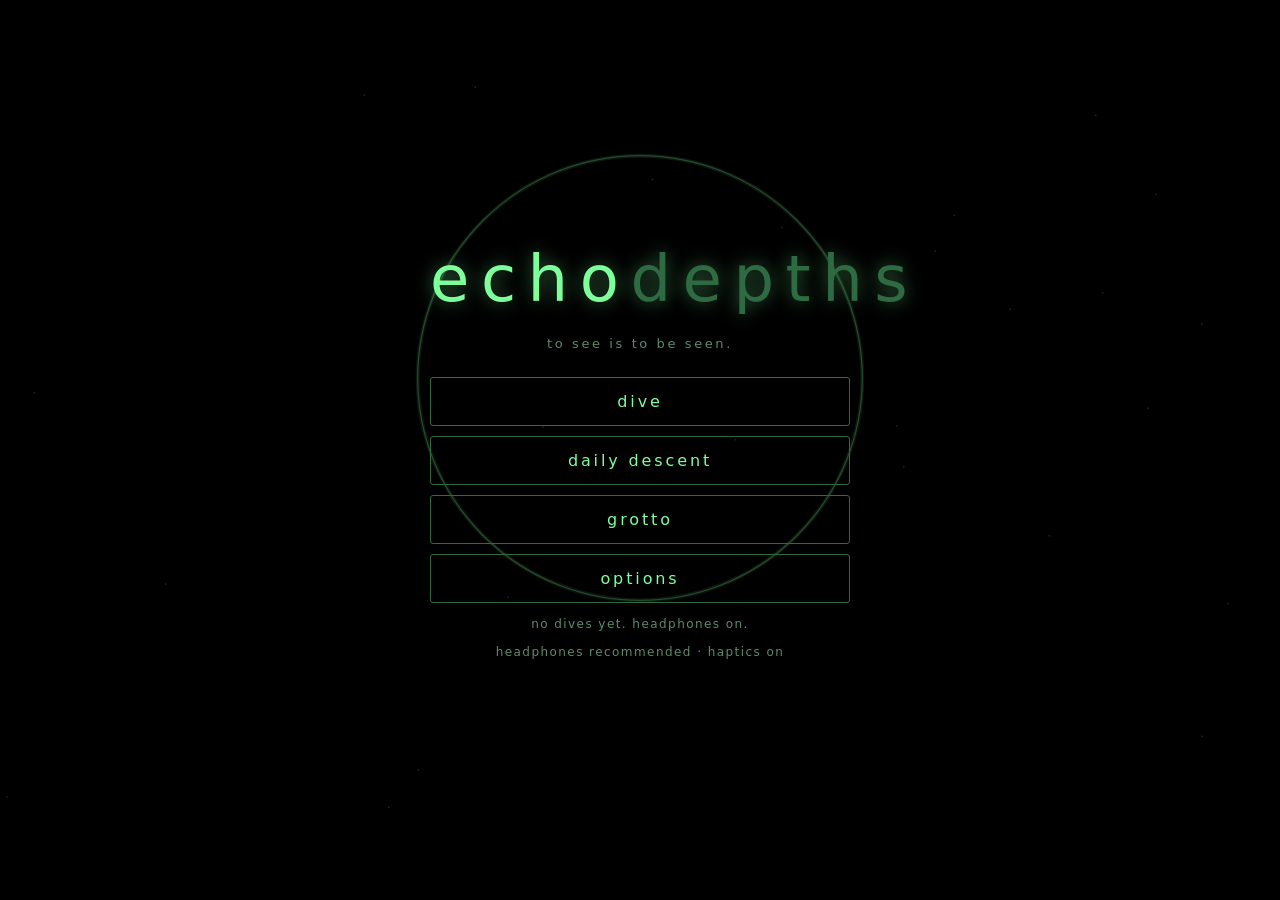
==== game/index.html @ 847718f8 "EchoDepths — a roguelite played in total darkness. Ping to see. Stay silent to survive." ====
<!doctype html>
<html lang="en">
<head>
<meta charset="utf-8">
<meta name="viewport" content="width=device-width, initial-scale=1, maximum-scale=1, user-scalable=no, viewport-fit=cover">
<meta name="theme-color" content="#000000">
<meta name="color-scheme" content="dark">
<meta name="description" content="EchoDepths — ping to see. stay silent to survive. a roguelite played in total darkness.">
<title>echodepths</title>
<link rel="stylesheet" href="css/style.css">
</head>
<body class="pal-green">
<canvas id="c" aria-hidden="true"></canvas>

<div id="hud" hidden>
  <div id="depth" aria-live="off">1,000 m</div>
  <div id="biome"></div>
  <button id="pause" aria-label="pause">||</button>
  <div id="hp" aria-label="health"></div>
  <button id="pebble" aria-label="throw pebble">◦◦ pebble</button>
  <div id="hint" aria-live="polite"></div>
  <div id="float"></div>
</div>
<div id="sr" class="visually-hidden" aria-live="polite" role="status"></div>

<div id="screens">
  <section id="title" class="screen">
    <div class="stack">
      <h1 class="wordmark">echo<span>depths</span></h1>
      <p class="tag">to see is to be seen.</p>
      <nav class="menu">
        <button class="mbtn" data-go="dive">dive</button>
        <button class="mbtn" data-go="daily">daily descent</button>
        <button class="mbtn" data-go="grotto">grotto</button>
        <button class="mbtn" data-go="options">options</button>
      </nav>
      <p class="stats" id="title-stats"></p>
      <p class="fine">headphones recommended · haptics on</p>
    </div>
  </section>

  <section id="daily" class="screen" hidden>
    <div class="stack">
      <h2>daily descent</h2>
      <p class="muted" id="daily-date"></p>
      <p class="body">one cave. one attempt. same seed for everyone today.</p>
      <div id="daily-result" class="card" hidden></div>
      <button class="mbtn primary" id="daily-dive">dive</button>
      <button class="mbtn" id="daily-share" hidden>share result</button>
      <button class="mbtn" data-go="title">back</button>
      <p class="fine">global leaderboard arrives with v1.0 — today's result is kept on this device.</p>
    </div>
  </section>

  <section id="grotto" class="screen" hidden>
    <div class="stack wide">
      <h2>the grotto</h2>
      <p class="muted">otoliths: <b id="oto-count">0</b> · long-press an evolution to feel it before you buy.</p>
      <div id="evo-list" class="evo-grid"></div>
      <button class="mbtn" data-go="title">back</button>
    </div>
  </section>

  <section id="options" class="screen" hidden>
    <div class="stack wide">
      <h2>options</h2>
      <div class="opt-row"><span>phosphor</span><div class="seg" id="opt-palette"><button data-v="green" class="on">green</button><button data-v="amber">amber</button><button data-v="ice">ice</button></div></div>
      <div class="opt-row"><span>haptics</span><div class="seg" id="opt-haptics"><button data-v="1" class="on">on</button><button data-v="0">off</button></div></div>
      <div class="opt-row"><span>haptic strength</span><input type="range" id="opt-hstr" min="0.3" max="1.5" step="0.1" value="1" aria-label="haptic strength"></div>
      <div class="opt-row"><span>audio</span><div class="seg" id="opt-audio"><button data-v="1" class="on">on</button><button data-v="0">off</button></div></div>
      <div class="opt-row"><span>ambience</span><input type="range" id="opt-amb" min="0" max="1" step="0.05" value="0.7" aria-label="ambience volume"></div>
      <div class="opt-row"><span>eyes closed mode</span><div class="seg" id="opt-eyes"><button data-v="0" class="on">off</button><button data-v="1">on</button></div></div>
      <p class="fine">eyes closed hides all visuals. sound and haptics carry everything; predator bearings are also spoken.</p>
      <div class="opt-row"><span>abyssal calm (assist)</span><div class="seg" id="opt-calm"><button data-v="0" class="on">off</button><button data-v="1">on</button></div></div>
      <p class="fine">calm: slower predators, longer fade, one extra hit. daily descent is unranked in calm.</p>
      <button class="mbtn" id="opt-haptest">test haptics</button>
      <button class="mbtn danger" id="opt-reset">erase save</button>
      <button class="mbtn" data-go="title">back</button>
      <p class="fine">no flashing. no ads. no accounts. v0.1 vertical slice.</p>
    </div>
  </section>

  <section id="pausemenu" class="screen dim" hidden>
    <div class="stack">
      <h2>held breath</h2>
      <button class="mbtn primary" id="pm-resume">resume</button>
      <button class="mbtn" id="pm-surface">surface (abandon run)</button>
    </div>
  </section>

  <section id="death" class="screen dim" hidden>
    <div class="stack bottom">
      <h2 id="death-title">the dark kept you.</h2>
      <p class="body" id="death-cause"></p>
      <div class="statgrid">
        <div><small>depth</small><b id="d-depth"></b></div>
        <div><small>chambers</small><b id="d-chambers"></b></div>
        <div><small>otoliths</small><b id="d-oto"></b></div>
        <div><small>shouts</small><b id="d-shouts"></b></div>
      </div>
      <button class="mbtn primary" id="d-surface">surface</button>
    </div>
  </section>
</div>

<script src="js/util.js"></script>
<script src="js/haptics.js"></script>
<script src="js/audio.js"></script>
<script src="js/procgen.js"></script>
<script src="js/game.js"></script>
<script src="js/ui.js"></script>
</body>
</html>
---- game/css/style.css ----
/* EchoDepths — instrument, not illustration. Pure black field, phosphor type, water easing. */
:root {
  --bg: #000;
  --phos: #7dff9c; --phos-dim: #2f6b42; --ember: #ff6a2a;
  --fg: #cfe9d6; --muted: #5f8a6b;
  --ease: cubic-bezier(.22,.61,.36,1);
  --font: "Space Grotesk", "Inter", "Helvetica Neue", system-ui, -apple-system, sans-serif;
}
body.pal-amber { --phos: #ffb347; --phos-dim: #6b4a1d; --ember: #ff4d2a; --fg: #efe1c9; --muted: #8a7550; }
body.pal-ice   { --phos: #9be8ff; --phos-dim: #2a5a6b; --ember: #ff7a5c; --fg: #d6eef5; --muted: #5d8b9a; }

* { box-sizing: border-box; -webkit-tap-highlight-color: transparent; }
[hidden] { display: none !important; }
html, body { margin: 0; height: 100%; background: var(--bg); color: var(--fg); font-family: var(--font); overflow: hidden; overscroll-behavior: none; }
body { position: fixed; inset: 0; touch-action: none; user-select: none; -webkit-user-select: none; text-transform: lowercase; letter-spacing: .04em; }
canvas#c { position: fixed; inset: 0; width: 100%; height: 100%; display: block; background: #000; }
body.eyes-closed canvas#c { visibility: hidden; }
.visually-hidden { position: absolute !important; width: 1px; height: 1px; overflow: hidden; clip: rect(0 0 0 0); white-space: nowrap; }

/* HUD */
#hud { position: fixed; inset: 0; pointer-events: none; padding: max(14px, env(safe-area-inset-top)) 16px max(18px, env(safe-area-inset-bottom)); font-size: 13px; color: var(--phos); opacity: .85; }
#depth { position: absolute; top: max(14px, env(safe-area-inset-top)); left: 16px; font-variant-numeric: tabular-nums; letter-spacing: .12em; }
#biome { position: absolute; top: calc(max(14px, env(safe-area-inset-top)) + 20px); left: 16px; color: var(--muted); font-size: 11px; letter-spacing: .18em; }
#pause { position: absolute; top: max(10px, env(safe-area-inset-top)); right: 12px; pointer-events: auto; background: transparent; border: 1px solid var(--phos-dim); color: var(--phos); font: inherit; font-size: 12px; letter-spacing: .1em; width: 34px; height: 30px; border-radius: 3px; opacity: .6; }
#hp { position: absolute; top: calc(max(14px, env(safe-area-inset-top)) + 42px); left: 16px; display: flex; gap: 6px; }
#hp i { width: 8px; height: 8px; border-radius: 50%; border: 1px solid var(--phos); display: block; opacity: .9; }
#hp i.lost { border-color: var(--phos-dim); opacity: .5; }
#pebble { position: absolute; right: 14px; bottom: max(18px, env(safe-area-inset-bottom)); pointer-events: auto; background: transparent; border: 1px solid var(--phos-dim); color: var(--phos); font: inherit; font-size: 12px; letter-spacing: .1em; padding: 10px 14px; border-radius: 3px; text-transform: lowercase; }
#pebble:active { border-color: var(--phos); }
#pebble[disabled] { opacity: .3; }
#hint { position: absolute; left: 0; right: 0; bottom: calc(max(18px, env(safe-area-inset-bottom)) + 64px); text-align: center; font-size: 15px; color: var(--phos); letter-spacing: .14em; transition: opacity .8s var(--ease); }
#hint.hide { opacity: 0; }
#float { position: absolute; left: 0; right: 0; top: 34%; text-align: center; font-size: 18px; letter-spacing: .2em; color: var(--phos); opacity: 0; transition: opacity 1.2s var(--ease), transform 1.2s var(--ease); }
#float.show { opacity: .9; transform: translateY(8px); }
body.eyes-closed #hint, body.eyes-closed #float, body.eyes-closed #depth, body.eyes-closed #biome, body.eyes-closed #hp { visibility: hidden; }

/* Screens */
#screens .screen { position: fixed; inset: 0; display: flex; align-items: center; justify-content: center; padding: 24px; animation: sonarIn .7s var(--ease); }
#screens .screen.dim { background: rgba(0,0,0,.55); }
@keyframes sonarIn { from { opacity: 0; transform: scale(.985); } to { opacity: 1; transform: none; } }
.stack { display: flex; flex-direction: column; gap: 14px; width: min(420px, 100%); align-items: stretch; text-align: center; }
.stack.wide { width: min(520px, 100%); max-height: 100%; overflow-y: auto; padding: 8px 0; }
.stack.bottom { align-self: flex-end; margin-bottom: 8vh; }
h1.wordmark { font-weight: 400; font-size: clamp(40px, 12vw, 64px); letter-spacing: .18em; color: var(--phos); margin: 0 0 6px; text-shadow: 0 0 18px color-mix(in srgb, var(--phos) 45%, transparent); }
h1.wordmark span { color: var(--phos-dim); }
h2 { font-weight: 400; font-size: 22px; letter-spacing: .2em; color: var(--phos); margin: 0; }
.tag { color: var(--muted); margin: 0 0 12px; letter-spacing: .2em; font-size: 13px; }
.menu { display: flex; flex-direction: column; gap: 10px; }
.mbtn { background: transparent; color: var(--phos); border: 1px solid var(--phos-dim); font: inherit; font-size: 16px; letter-spacing: .18em; padding: 14px 18px; border-radius: 3px; cursor: pointer; text-transform: lowercase; transition: border-color .25s var(--ease), background .25s var(--ease); min-height: 48px; }
.mbtn:hover, .mbtn:focus-visible { border-color: var(--phos); outline: none; background: color-mix(in srgb, var(--phos) 6%, transparent); }
.mbtn.primary { border-color: var(--phos); }
.mbtn.danger { color: var(--ember); border-color: color-mix(in srgb, var(--ember) 40%, transparent); }
.stats, .fine, .muted { color: var(--muted); font-size: 12px; letter-spacing: .12em; margin: 0; }
.body { color: var(--fg); font-size: 14px; line-height: 1.6; margin: 0; letter-spacing: .06em; }
.card { border: 1px solid var(--phos-dim); border-radius: 3px; padding: 14px; text-align: left; font-size: 13px; line-height: 1.6; }
.statgrid { display: grid; grid-template-columns: repeat(4, 1fr); gap: 8px; margin: 6px 0; }
.statgrid div { border: 1px solid var(--phos-dim); border-radius: 3px; padding: 10px 6px; display: flex; flex-direction: column; gap: 4px; }
.statgrid small { color: var(--muted); font-size: 10px; letter-spacing: .14em; }
.statgrid b { color: var(--phos); font-weight: 400; font-size: 16px; font-variant-numeric: tabular-nums; }
.opt-row { display: flex; align-items: center; justify-content: space-between; gap: 12px; padding: 10px 0; border-bottom: 1px solid color-mix(in srgb, var(--phos-dim) 50%, transparent); font-size: 14px; letter-spacing: .1em; text-align: left; }
.seg { display: flex; border: 1px solid var(--phos-dim); border-radius: 3px; overflow: hidden; }
.seg button { background: transparent; color: var(--muted); border: 0; font: inherit; font-size: 13px; letter-spacing: .1em; padding: 9px 12px; cursor: pointer; text-transform: lowercase; min-height: 40px; }
.seg button.on { color: #000; background: var(--phos); }
input[type=range] { accent-color: var(--phos); width: 46%; }
.evo-grid { display: grid; grid-template-columns: repeat(3, 1fr); gap: 10px; text-align: left; }
@media (max-width: 420px) { .evo-grid { grid-template-columns: 1fr; } }
.evo-branch h3 { font-weight: 400; font-size: 11px; letter-spacing: .24em; color: var(--muted); margin: 0 0 8px; }
.evo { display: block; width: 100%; background: transparent; color: var(--fg); border: 1px solid var(--phos-dim); border-radius: 3px; padding: 12px; font: inherit; text-align: left; cursor: pointer; margin-bottom: 8px; text-transform: lowercase; letter-spacing: .06em; }
.evo b { display: block; color: var(--phos); font-weight: 400; letter-spacing: .14em; font-size: 14px; }
.evo small { display: block; color: var(--muted); font-size: 12px; line-height: 1.5; margin-top: 4px; }
.evo .cost { display: block; margin-top: 8px; font-size: 12px; color: var(--phos); letter-spacing: .12em; }
.evo.owned { border-color: var(--phos); }
.evo.owned .cost { color: var(--muted); }
.evo.poor { opacity: .55; }
.evo.pressing { border-color: var(--phos); background: color-mix(in srgb, var(--phos) 8%, transparent); }
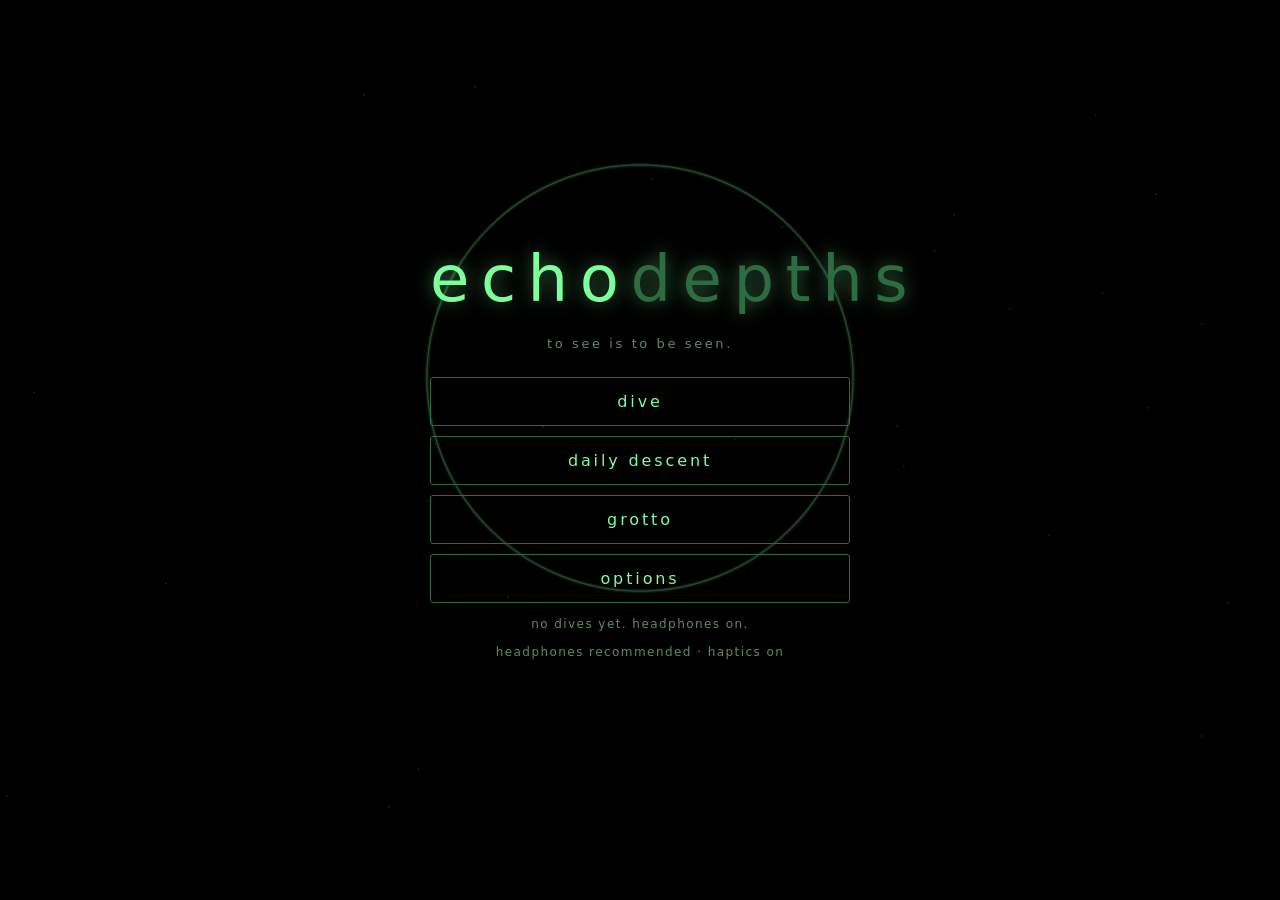
==== commit 822865af: "Game: favicon, README; Android: asset loader path fix + WebView logging" ====
--- a/game/index.html
+++ b/game/index.html
@@ -7,6 +7,7 @@
 <meta name="color-scheme" content="dark">
 <meta name="description" content="EchoDepths — ping to see. stay silent to survive. a roguelite played in total darkness.">
 <title>echodepths</title>
+<link rel="icon" href="data:,">
 <link rel="stylesheet" href="css/style.css">
 </head>
 <body class="pal-green">
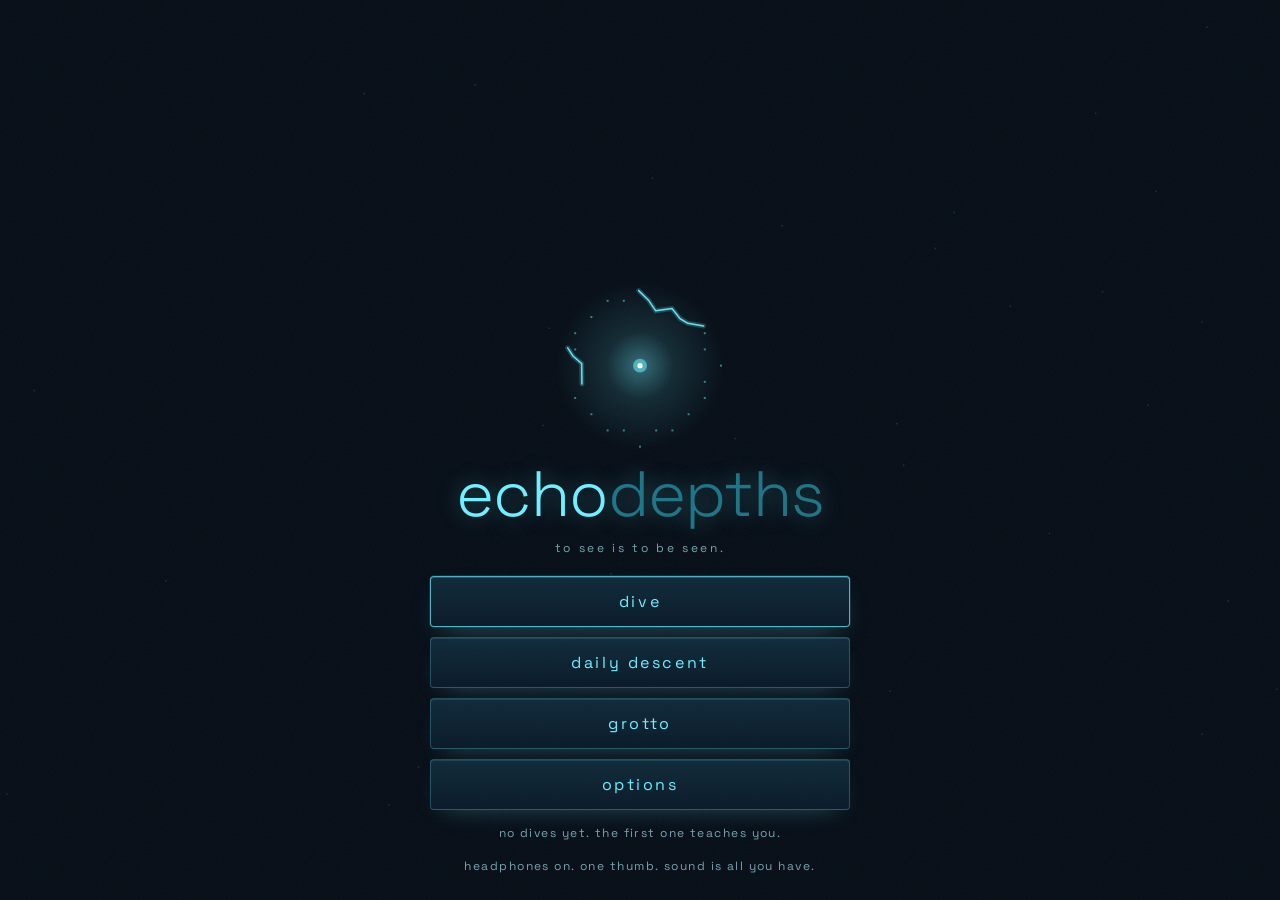
==== commit a1c4d8cd: "1.0.1: live sonar title scene, cyan on navy, fixed mark and paused audio, new icon Bugs: the mark re" ====
--- a/game/index.html
+++ b/game/index.html
@@ -3,22 +3,29 @@
 <head>
 <meta charset="utf-8">
 <meta name="viewport" content="width=device-width, initial-scale=1, maximum-scale=1, user-scalable=no, viewport-fit=cover">
-<meta name="theme-color" content="#000000">
+<meta name="theme-color" content="#050d16">
 <meta name="color-scheme" content="dark">
-<meta name="description" content="EchoDepths — ping to see. stay silent to survive. a roguelite played in total darkness.">
+<meta name="description" content="EchoDepths: ping to see. stay silent to survive. a roguelite played in total darkness.">
 <title>echodepths</title>
 <link rel="icon" href="data:,">
 <link rel="stylesheet" href="css/style.css">
 </head>
-<body class="pal-green">
+<body class="pal-ice">
 <canvas id="c" aria-hidden="true"></canvas>
+
+<svg width="0" height="0" style="position:absolute" aria-hidden="true">
+  <symbol id="i-pause" viewBox="0 0 24 24"><path d="M9 6v12M15 6v12"/></symbol>
+  <symbol id="i-pebble" viewBox="0 0 24 24"><path d="M6.5 14.5c-1.2-3.4 1.6-7.5 6-7.5s7 3.2 5.5 6.5-4.6 4.4-8 3.6-3.1-1.2-3.5-2.6z"/><path d="M10 11.5c.8-.7 2-.9 3-.5"/></symbol>
+  <symbol id="i-check" viewBox="0 0 24 24"><path d="M5.5 12.5l4 4 9-9"/></symbol>
+  <symbol id="i-share" viewBox="0 0 24 24"><path d="M12 4v11M8 8l4-4 4 4M6 13v6h12v-6"/></symbol>
+</svg>
 
 <div id="hud" hidden>
   <div id="depth" aria-live="off">1,000 m</div>
   <div id="biome"></div>
-  <button id="pause" aria-label="pause">||</button>
+  <button id="pause" aria-label="pause"><svg class="ic"><use href="#i-pause"/></svg></button>
   <div id="hp" aria-label="health"></div>
-  <button id="pebble" aria-label="throw pebble">◦◦ pebble</button>
+  <button id="pebble" aria-label="throw pebble"><svg class="ic"><use href="#i-pebble"/></svg><span>pebble</span><b id="pebble-n">0</b></button>
   <div id="hint" aria-live="polite"></div>
   <div id="float"></div>
 </div>
@@ -27,71 +34,96 @@
 <div id="screens">
   <section id="title" class="screen">
     <div class="stack">
-      <h1 class="wordmark">echo<span>depths</span></h1>
+      <h1 class="wordmark" tabindex="-1">echo<span>depths</span></h1>
       <p class="tag">to see is to be seen.</p>
       <nav class="menu">
-        <button class="mbtn" data-go="dive">dive</button>
+        <button class="mbtn primary" data-go="dive">dive</button>
         <button class="mbtn" data-go="daily">daily descent</button>
         <button class="mbtn" data-go="grotto">grotto</button>
         <button class="mbtn" data-go="options">options</button>
       </nav>
       <p class="stats" id="title-stats"></p>
-      <p class="fine">headphones recommended · haptics on</p>
+      <p class="fine">headphones on. one thumb. sound is all you have.</p>
     </div>
   </section>
 
-  <section id="daily" class="screen" hidden>
-    <div class="stack">
-      <h2>daily descent</h2>
+  <section id="daily" class="screen deep" hidden>
+    <div class="stack wide">
+      <h2 tabindex="-1">daily descent</h2>
       <p class="muted" id="daily-date"></p>
-      <p class="body">one cave. one attempt. same seed for everyone today.</p>
+      <svg id="daily-illo" class="illo" viewBox="0 0 300 120" aria-hidden="true">
+        <path class="wall" d="M12 22c26-9 44 6 68-3s38-14 60-4 40 2 62-6 46 2 86 6"/>
+        <path class="wall" d="M8 104c30 7 52-8 78 1s44 12 66 2 42-4 64 4 44-2 72-6"/>
+        <line class="tick" x1="150" y1="30" x2="150" y2="94" stroke-dasharray="2 4"/>
+        <circle class="glow" cx="150" cy="62" r="22"/>
+        <circle class="ring" cx="150" cy="62" r="9" opacity=".95"/>
+        <circle class="ring" cx="150" cy="62" r="18" opacity=".55"/>
+        <circle class="ring" cx="150" cy="62" r="28" opacity=".25"/>
+        <circle class="lamp" cx="150" cy="62" r="2.6"/>
+        <text x="24" y="66">1,000 m</text>
+        <text x="236" y="66">deeper</text>
+      </svg>
+      <p class="body">one cave. one attempt. the same seed for everyone today.</p>
       <div id="daily-result" class="card" hidden></div>
       <button class="mbtn primary" id="daily-dive">dive</button>
-      <button class="mbtn" id="daily-share" hidden>share result</button>
+      <button class="mbtn" id="daily-share" hidden><svg class="ic"><use href="#i-share"/></svg> share result</button>
       <button class="mbtn" data-go="title">back</button>
-      <p class="fine">global leaderboard arrives with v1.0 — today's result is kept on this device.</p>
+      <p class="fine">today's result is kept on this device. a new cave opens at midnight.</p>
     </div>
   </section>
 
-  <section id="grotto" class="screen" hidden>
+  <section id="grotto" class="screen deep" hidden>
     <div class="stack wide">
-      <h2>the grotto</h2>
-      <p class="muted">otoliths: <b id="oto-count">0</b> · long-press an evolution to feel it before you buy.</p>
+      <h2 tabindex="-1">the grotto</h2>
+      <svg class="illo" viewBox="0 0 300 136" aria-hidden="true">
+        <path class="wall" d="M6 18c30-10 54 8 82-2s50-16 76-6 44 4 66-4 40-4 64 4"/>
+        <path class="lit" d="M96 24c8 10 12 26 6 40s-16 20-22 34-3 10-2 14"/>
+        <path class="lit" d="M150 22c2 14-2 28 0 44s6 26 4 40 0 8 0 12"/>
+        <path class="lit" d="M204 24c-8 10-12 26-6 40s16 20 22 34 3 10 2 14"/>
+        <path class="wall" d="M40 60c10 6 22 10 34 8M232 66c-10 6-22 8-34 6M62 96c10 4 18 10 28 6M212 98c-10 4-18 8-28 4"/>
+        <circle class="glow" cx="150" cy="22" r="14"/>
+        <circle class="lamp" cx="150" cy="22" r="2.4"/>
+        <text x="66" y="131">sense</text>
+        <text x="136" y="131">body</text>
+        <text x="206" y="131">voice</text>
+      </svg>
+      <p class="muted"><b id="oto-count">0</b> otoliths. long-press an evolution to feel it before you buy.</p>
       <div id="evo-list" class="evo-grid"></div>
       <button class="mbtn" data-go="title">back</button>
     </div>
   </section>
 
-  <section id="options" class="screen" hidden>
+  <section id="options" class="screen deep" hidden>
     <div class="stack wide">
-      <h2>options</h2>
-      <div class="opt-row"><span>phosphor</span><div class="seg" id="opt-palette"><button data-v="green" class="on">green</button><button data-v="amber">amber</button><button data-v="ice">ice</button></div></div>
+      <h2 tabindex="-1">options</h2>
+      <div class="opt-row"><span>phosphor</span><div class="seg" id="opt-palette"><button data-v="ice">cyan</button><button data-v="green">green</button><button data-v="amber">amber</button></div></div>
       <div class="opt-row"><span>haptics</span><div class="seg" id="opt-haptics"><button data-v="1" class="on">on</button><button data-v="0">off</button></div></div>
       <div class="opt-row"><span>haptic strength</span><input type="range" id="opt-hstr" min="0.3" max="1.5" step="0.1" value="1" aria-label="haptic strength"></div>
       <div class="opt-row"><span>audio</span><div class="seg" id="opt-audio"><button data-v="1" class="on">on</button><button data-v="0">off</button></div></div>
       <div class="opt-row"><span>ambience</span><input type="range" id="opt-amb" min="0" max="1" step="0.05" value="0.7" aria-label="ambience volume"></div>
       <div class="opt-row"><span>eyes closed mode</span><div class="seg" id="opt-eyes"><button data-v="0" class="on">off</button><button data-v="1">on</button></div></div>
-      <p class="fine">eyes closed hides all visuals. sound and haptics carry everything; predator bearings are also spoken.</p>
+      <p class="note">eyes closed hides every visual. sound and haptics carry the whole game, and predator bearings are spoken.</p>
       <div class="opt-row"><span>abyssal calm (assist)</span><div class="seg" id="opt-calm"><button data-v="0" class="on">off</button><button data-v="1">on</button></div></div>
-      <p class="fine">calm: slower predators, longer fade, one extra hit. daily descent is unranked in calm.</p>
+      <p class="note">calm: slower predators, longer fade, one extra hit. a daily descent in calm is unranked.</p>
       <button class="mbtn" id="opt-haptest">test haptics</button>
       <button class="mbtn danger" id="opt-reset">erase save</button>
       <button class="mbtn" data-go="title">back</button>
-      <p class="fine">no flashing. no ads. no accounts. v0.1 vertical slice.</p>
+      <p class="fine">no flashing. no ads. no accounts. nothing leaves your phone.</p>
     </div>
   </section>
 
   <section id="pausemenu" class="screen dim" hidden>
     <div class="stack">
-      <h2>held breath</h2>
+      <svg class="mark small" viewBox="0 0 64 64" aria-hidden="true"><circle class="ring r3" cx="32" cy="32" r="27"/><circle class="ring r2" cx="32" cy="32" r="18.5"/><circle class="ring r1" cx="32" cy="32" r="10"/><circle class="ring live" cx="32" cy="32" r="27"/><circle class="lamp" cx="32" cy="32" r="3.2"/></svg>
+      <h2 tabindex="-1">held breath</h2>
       <button class="mbtn primary" id="pm-resume">resume</button>
       <button class="mbtn" id="pm-surface">surface (abandon run)</button>
     </div>
   </section>
 
-  <section id="death" class="screen dim" hidden>
+  <section id="death" class="screen sonar" hidden>
     <div class="stack bottom">
-      <h2 id="death-title">the dark kept you.</h2>
+      <h2 id="death-title" tabindex="-1">the dark kept you.</h2>
       <p class="body" id="death-cause"></p>
       <div class="statgrid">
         <div><small>depth</small><b id="d-depth"></b></div>
--- a/game/css/style.css
+++ b/game/css/style.css
@@ -1,75 +1,145 @@
-/* EchoDepths — instrument, not illustration. Pure black field, phosphor type, water easing. */
+/* EchoDepths: instrument, not illustration. A deep navy field, bioluminescent phosphor, water easing. */
+@font-face { font-family: "Space Grotesk"; src: url("../fonts/SpaceGrotesk.ttf") format("truetype"); font-weight: 300 700; font-display: swap; }
+
 :root {
-  --bg: #000;
-  --phos: #7dff9c; --phos-dim: #2f6b42; --ember: #ff6a2a;
-  --fg: #cfe9d6; --muted: #5f8a6b;
+  --sat: env(safe-area-inset-top, 0px);
+  --sab: env(safe-area-inset-bottom, 0px);
+  --bg: #050d16; --bg-2: #09182a;
+  --phos: #6ef0ff; --phos-dim: #1f7686; --ember: #ff7a3d;
+  --fg: #d9f1f6; --muted: #74a5b0;
+  --line: color-mix(in srgb, var(--phos) 24%, transparent);
+  --glow: color-mix(in srgb, var(--phos) 34%, transparent);
+  --r: 4px;
   --ease: cubic-bezier(.22,.61,.36,1);
-  --font: "Space Grotesk", "Inter", "Helvetica Neue", system-ui, -apple-system, sans-serif;
+  --font: "Space Grotesk", "Helvetica Neue", system-ui, -apple-system, sans-serif;
 }
-body.pal-amber { --phos: #ffb347; --phos-dim: #6b4a1d; --ember: #ff4d2a; --fg: #efe1c9; --muted: #8a7550; }
-body.pal-ice   { --phos: #9be8ff; --phos-dim: #2a5a6b; --ember: #ff7a5c; --fg: #d6eef5; --muted: #5d8b9a; }
+body.pal-green { --phos: #7dff9c; --phos-dim: #2f6b42; --fg: #d3efdb; --muted: #6a9e78; }
+body.pal-amber { --phos: #ffb347; --phos-dim: #7a5220; --fg: #f0e3cc; --muted: #a98f62; }
 
 * { box-sizing: border-box; -webkit-tap-highlight-color: transparent; }
 [hidden] { display: none !important; }
 html, body { margin: 0; height: 100%; background: var(--bg); color: var(--fg); font-family: var(--font); overflow: hidden; overscroll-behavior: none; }
 body { position: fixed; inset: 0; touch-action: none; user-select: none; -webkit-user-select: none; text-transform: lowercase; letter-spacing: .04em; }
-canvas#c { position: fixed; inset: 0; width: 100%; height: 100%; display: block; background: #000; }
+canvas#c { position: fixed; inset: 0; width: 100%; height: 100%; display: block; background: var(--bg); }
 body.eyes-closed canvas#c { visibility: hidden; }
 .visually-hidden { position: absolute !important; width: 1px; height: 1px; overflow: hidden; clip: rect(0 0 0 0); white-space: nowrap; }
+svg.ic { width: 1em; height: 1em; fill: none; stroke: currentColor; stroke-width: 1.6; stroke-linecap: round; stroke-linejoin: round; vertical-align: -.15em; flex: none; }
 
-/* HUD */
-#hud { position: fixed; inset: 0; pointer-events: none; padding: max(14px, env(safe-area-inset-top)) 16px max(18px, env(safe-area-inset-bottom)); font-size: 13px; color: var(--phos); opacity: .85; }
-#depth { position: absolute; top: max(14px, env(safe-area-inset-top)); left: 16px; font-variant-numeric: tabular-nums; letter-spacing: .12em; }
-#biome { position: absolute; top: calc(max(14px, env(safe-area-inset-top)) + 20px); left: 16px; color: var(--muted); font-size: 11px; letter-spacing: .18em; }
-#pause { position: absolute; top: max(10px, env(safe-area-inset-top)); right: 12px; pointer-events: auto; background: transparent; border: 1px solid var(--phos-dim); color: var(--phos); font: inherit; font-size: 12px; letter-spacing: .1em; width: 34px; height: 30px; border-radius: 3px; opacity: .6; }
-#hp { position: absolute; top: calc(max(14px, env(safe-area-inset-top)) + 42px); left: 16px; display: flex; gap: 6px; }
-#hp i { width: 8px; height: 8px; border-radius: 50%; border: 1px solid var(--phos); display: block; opacity: .9; }
-#hp i.lost { border-color: var(--phos-dim); opacity: .5; }
-#pebble { position: absolute; right: 14px; bottom: max(18px, env(safe-area-inset-bottom)); pointer-events: auto; background: transparent; border: 1px solid var(--phos-dim); color: var(--phos); font: inherit; font-size: 12px; letter-spacing: .1em; padding: 10px 14px; border-radius: 3px; text-transform: lowercase; }
-#pebble:active { border-color: var(--phos); }
-#pebble[disabled] { opacity: .3; }
-#hint { position: absolute; left: 0; right: 0; bottom: calc(max(18px, env(safe-area-inset-bottom)) + 64px); text-align: center; font-size: 15px; color: var(--phos); letter-spacing: .14em; transition: opacity .8s var(--ease); }
+/* HUD: the only chrome during a run. Everything fixed clears the bars through --sat / --sab. */
+#hud { position: fixed; inset: 0; pointer-events: none; font-size: 13px; color: var(--phos); }
+#depth { position: absolute; top: calc(14px + var(--sat)); left: 16px; font-variant-numeric: tabular-nums; letter-spacing: .12em; font-weight: 500; }
+#biome { position: absolute; top: calc(34px + var(--sat)); left: 16px; color: var(--muted); font-size: 11px; letter-spacing: .2em; }
+#hp { position: absolute; top: calc(58px + var(--sat)); left: 16px; display: flex; gap: 6px; }
+#hp i { width: 9px; height: 9px; border-radius: 50%; border: 1.5px solid var(--phos); display: block; box-shadow: 0 0 8px var(--glow); }
+#hp i.lost { border-color: var(--phos-dim); box-shadow: none; opacity: .6; }
+#pause { position: absolute; top: calc(10px + var(--sat)); right: 12px; width: 40px; height: 40px; pointer-events: auto; display: grid; place-items: center; padding: 0; background: color-mix(in srgb, var(--bg-2) 70%, transparent); border: 1px solid var(--line); color: var(--phos); border-radius: var(--r); font-size: 20px; opacity: .8; transition: transform .15s var(--ease), border-color .2s var(--ease); }
+#pebble { position: absolute; right: 14px; bottom: calc(18px + var(--sab)); pointer-events: auto; display: inline-flex; align-items: center; gap: 8px; background: color-mix(in srgb, var(--bg-2) 70%, transparent); border: 1px solid var(--line); color: var(--phos); font: inherit; font-size: 13px; letter-spacing: .12em; padding: 10px 14px; border-radius: var(--r); text-transform: lowercase; min-height: 44px; transition: transform .15s var(--ease), border-color .2s var(--ease), opacity .2s var(--ease); }
+#pebble .ic { font-size: 18px; }
+#pebble b { font-weight: 500; font-variant-numeric: tabular-nums; }
+#pebble[disabled] { opacity: .35; }
+#pause:active, #pebble:not([disabled]):active { transform: scale(.96); border-color: var(--phos); }
+#hint { position: absolute; left: 0; right: 0; bottom: calc(84px + var(--sab)); text-align: center; font-size: 15px; color: var(--phos); letter-spacing: .16em; transition: opacity .8s var(--ease); text-shadow: 0 0 14px var(--glow); }
 #hint.hide { opacity: 0; }
-#float { position: absolute; left: 0; right: 0; top: 34%; text-align: center; font-size: 18px; letter-spacing: .2em; color: var(--phos); opacity: 0; transition: opacity 1.2s var(--ease), transform 1.2s var(--ease); }
+#float { position: absolute; left: 0; right: 0; top: 34%; text-align: center; font-size: 18px; letter-spacing: .2em; color: var(--phos); opacity: 0; transition: opacity 1.2s var(--ease), transform 1.2s var(--ease); text-shadow: 0 0 14px var(--glow); }
 #float.show { opacity: .9; transform: translateY(8px); }
 body.eyes-closed #hint, body.eyes-closed #float, body.eyes-closed #depth, body.eyes-closed #biome, body.eyes-closed #hp { visibility: hidden; }
 
-/* Screens */
-#screens .screen { position: fixed; inset: 0; display: flex; align-items: center; justify-content: center; padding: 24px; animation: sonarIn .7s var(--ease); }
-#screens .screen.dim { background: rgba(0,0,0,.55); }
+/* Screens: overlays on the live canvas. The title stays glass so the sonar shows through; menus sit on a deep surface. */
+#screens .screen { position: fixed; inset: 0; display: flex; align-items: center; justify-content: center; padding: calc(24px + var(--sat)) 22px calc(24px + var(--sab)); animation: sonarIn .6s var(--ease) both; }
+#screens .screen::before { content: ""; position: absolute; inset: 0; pointer-events: none; opacity: .045; background-image: url("data:image/svg+xml,%3Csvg xmlns='http://www.w3.org/2000/svg' width='200' height='200'%3E%3Cfilter id='n'%3E%3CfeTurbulence type='fractalNoise' baseFrequency='.85' numOctaves='2' stitchTiles='stitch'/%3E%3C/filter%3E%3Crect width='100%25' height='100%25' filter='url(%23n)'/%3E%3C/svg%3E"); }
+#screens .screen.deep { background: radial-gradient(90% 60% at 50% 0%, color-mix(in srgb, var(--phos) 9%, transparent), transparent 70%), color-mix(in srgb, var(--bg) 92%, transparent); }
+#screens .screen.dim { background: radial-gradient(80% 50% at 50% 100%, color-mix(in srgb, var(--phos) 8%, transparent), transparent 70%), color-mix(in srgb, var(--bg) 72%, transparent); }
+/* death: the sonar art of the run stays visible above the stats; the veil only thickens toward the bottom */
+#screens .screen.sonar { background: linear-gradient(180deg, transparent 0%, color-mix(in srgb, var(--bg) 45%, transparent) 46%, color-mix(in srgb, var(--bg) 94%, transparent) 72%); }
 @keyframes sonarIn { from { opacity: 0; transform: scale(.985); } to { opacity: 1; transform: none; } }
-.stack { display: flex; flex-direction: column; gap: 14px; width: min(420px, 100%); align-items: stretch; text-align: center; }
-.stack.wide { width: min(520px, 100%); max-height: 100%; overflow-y: auto; padding: 8px 0; }
-.stack.bottom { align-self: flex-end; margin-bottom: 8vh; }
-h1.wordmark { font-weight: 400; font-size: clamp(40px, 12vw, 64px); letter-spacing: .18em; color: var(--phos); margin: 0 0 6px; text-shadow: 0 0 18px color-mix(in srgb, var(--phos) 45%, transparent); }
+@keyframes rise { from { opacity: 0; transform: translateY(10px); } to { opacity: 1; transform: none; } }
+.stack { position: relative; display: flex; flex-direction: column; gap: 14px; width: min(420px, 100%); align-items: stretch; text-align: center; }
+.stack.wide { width: min(520px, 100%); max-height: 100%; overflow-y: auto; padding: 18px 2px; scrollbar-width: none; -webkit-mask-image: linear-gradient(to bottom, transparent, #000 18px, #000 calc(100% - 18px), transparent); mask-image: linear-gradient(to bottom, transparent, #000 18px, #000 calc(100% - 18px), transparent); }
+#title .stack { margin-top: auto; }
+.stack.wide::-webkit-scrollbar { display: none; }
+.stack.bottom { align-self: flex-end; margin-bottom: 4vh; }
+.stack > * { animation: rise .55s var(--ease) both; }
+.stack > :nth-child(2) { animation-delay: .05s; } .stack > :nth-child(3) { animation-delay: .1s; } .stack > :nth-child(4) { animation-delay: .15s; } .stack > :nth-child(5) { animation-delay: .2s; } .stack > :nth-child(n+6) { animation-delay: .25s; }
+.menu .mbtn:nth-child(1) { animation-delay: .12s; } .menu .mbtn:nth-child(2) { animation-delay: .18s; } .menu .mbtn:nth-child(3) { animation-delay: .24s; } .menu .mbtn:nth-child(4) { animation-delay: .3s; }
+.menu .mbtn { animation: rise .55s var(--ease) both; }
+
+/* The mark: a lamp with sonar rings. Also the launcher icon. */
+.mark { width: 64px; height: 64px; margin: 0 auto 4px; display: block; color: var(--phos); filter: drop-shadow(0 0 10px var(--glow)); }
+.mark .lamp { fill: #fff; }
+.mark .ring { fill: none; stroke: currentColor; stroke-width: 1.6; stroke-linecap: round; }
+.mark .ring.r1 { opacity: .95; } .mark .ring.r2 { opacity: .6; } .mark .ring.r3 { opacity: .3; }
+@keyframes pulse { 0% { transform: scale(.55); opacity: .9; } 100% { transform: scale(1.15); opacity: 0; } }
+.mark .live { transform-origin: 32px 34px; animation: pulse 3.4s var(--ease) infinite; }
+.mark.small { width: 40px; height: 40px; margin-bottom: 0; }
+
+h1.wordmark { font-weight: 300; font-size: clamp(42px, 12.5vw, 64px); letter-spacing: -.015em; line-height: 1; color: var(--phos); margin: 0; text-shadow: 0 0 22px var(--glow); text-wrap: balance; }
 h1.wordmark span { color: var(--phos-dim); }
-h2 { font-weight: 400; font-size: 22px; letter-spacing: .2em; color: var(--phos); margin: 0; }
-.tag { color: var(--muted); margin: 0 0 12px; letter-spacing: .2em; font-size: 13px; }
+h2 { font-weight: 400; font-size: 24px; letter-spacing: .14em; color: var(--phos); margin: 0; text-wrap: balance; text-shadow: 0 0 16px var(--glow); }
+h1:focus, h2:focus { outline: none; }
+.tag { color: var(--muted); margin: 0 0 6px; letter-spacing: .22em; font-size: 12px; }
 .menu { display: flex; flex-direction: column; gap: 10px; }
-.mbtn { background: transparent; color: var(--phos); border: 1px solid var(--phos-dim); font: inherit; font-size: 16px; letter-spacing: .18em; padding: 14px 18px; border-radius: 3px; cursor: pointer; text-transform: lowercase; transition: border-color .25s var(--ease), background .25s var(--ease); min-height: 48px; }
-.mbtn:hover, .mbtn:focus-visible { border-color: var(--phos); outline: none; background: color-mix(in srgb, var(--phos) 6%, transparent); }
-.mbtn.primary { border-color: var(--phos); }
-.mbtn.danger { color: var(--ember); border-color: color-mix(in srgb, var(--ember) 40%, transparent); }
-.stats, .fine, .muted { color: var(--muted); font-size: 12px; letter-spacing: .12em; margin: 0; }
-.body { color: var(--fg); font-size: 14px; line-height: 1.6; margin: 0; letter-spacing: .06em; }
-.card { border: 1px solid var(--phos-dim); border-radius: 3px; padding: 14px; text-align: left; font-size: 13px; line-height: 1.6; }
+.mbtn { position: relative; background: linear-gradient(180deg, color-mix(in srgb, var(--phos) 10%, transparent), color-mix(in srgb, var(--phos) 3%, transparent)), color-mix(in srgb, var(--bg-2) 80%, transparent); color: var(--phos); border: 1px solid var(--line); box-shadow: inset 0 1px 0 color-mix(in srgb, var(--phos) 14%, transparent), 0 10px 26px -14px var(--glow); font: inherit; font-size: 16px; letter-spacing: .16em; padding: 14px 18px; border-radius: var(--r); cursor: pointer; text-transform: lowercase; min-height: 50px; transition: transform .15s var(--ease), border-color .25s var(--ease), box-shadow .25s var(--ease), background .25s var(--ease); }
+.mbtn:hover { border-color: color-mix(in srgb, var(--phos) 55%, transparent); }
+.mbtn:active { transform: translateY(1px) scale(.985); box-shadow: inset 0 1px 0 color-mix(in srgb, var(--phos) 8%, transparent); }
+.mbtn:focus-visible, .seg button:focus-visible, .evo:focus-visible, #pause:focus-visible, #pebble:focus-visible { outline: 2px solid var(--phos); outline-offset: 3px; }
+.mbtn.primary { border-color: color-mix(in srgb, var(--phos) 70%, transparent); box-shadow: inset 0 1px 0 color-mix(in srgb, var(--phos) 24%, transparent), 0 0 0 1px color-mix(in srgb, var(--phos) 12%, transparent), 0 12px 30px -12px var(--glow); }
+.mbtn.danger { color: var(--ember); border-color: color-mix(in srgb, var(--ember) 40%, transparent); background: color-mix(in srgb, var(--ember) 5%, transparent); box-shadow: none; }
+.mbtn.danger.arm, .mbtn.arm { border-color: var(--ember); color: var(--ember); }
+.mbtn[disabled] { opacity: .45; cursor: default; transform: none; }
+.stats, .fine, .muted { color: var(--muted); font-size: 12px; letter-spacing: .12em; margin: 0; line-height: 1.6; text-wrap: balance; }
+.stats { font-variant-numeric: tabular-nums; }
+.body { color: var(--fg); font-size: 14px; line-height: 1.6; margin: 0; letter-spacing: .06em; text-wrap: balance; }
+.card { position: relative; background: linear-gradient(180deg, color-mix(in srgb, var(--phos) 8%, transparent), transparent), color-mix(in srgb, var(--bg-2) 85%, transparent); border: 1px solid var(--line); border-radius: var(--r); padding: 14px 16px; text-align: left; font-size: 13px; line-height: 1.6; box-shadow: 0 14px 30px -18px var(--glow); }
+.card b { color: var(--phos); font-weight: 500; letter-spacing: .12em; }
 .statgrid { display: grid; grid-template-columns: repeat(4, 1fr); gap: 8px; margin: 6px 0; }
-.statgrid div { border: 1px solid var(--phos-dim); border-radius: 3px; padding: 10px 6px; display: flex; flex-direction: column; gap: 4px; }
-.statgrid small { color: var(--muted); font-size: 10px; letter-spacing: .14em; }
-.statgrid b { color: var(--phos); font-weight: 400; font-size: 16px; font-variant-numeric: tabular-nums; }
-.opt-row { display: flex; align-items: center; justify-content: space-between; gap: 12px; padding: 10px 0; border-bottom: 1px solid color-mix(in srgb, var(--phos-dim) 50%, transparent); font-size: 14px; letter-spacing: .1em; text-align: left; }
-.seg { display: flex; border: 1px solid var(--phos-dim); border-radius: 3px; overflow: hidden; }
-.seg button { background: transparent; color: var(--muted); border: 0; font: inherit; font-size: 13px; letter-spacing: .1em; padding: 9px 12px; cursor: pointer; text-transform: lowercase; min-height: 40px; }
-.seg button.on { color: #000; background: var(--phos); }
-input[type=range] { accent-color: var(--phos); width: 46%; }
-.evo-grid { display: grid; grid-template-columns: repeat(3, 1fr); gap: 10px; text-align: left; }
+.statgrid div { background: linear-gradient(180deg, color-mix(in srgb, var(--phos) 8%, transparent), transparent), color-mix(in srgb, var(--bg-2) 85%, transparent); border: 1px solid var(--line); border-radius: var(--r); padding: 10px 6px; display: flex; flex-direction: column; gap: 4px; }
+.statgrid small { color: var(--muted); font-size: 10px; letter-spacing: .16em; }
+.statgrid b { color: var(--phos); font-weight: 500; font-size: 17px; font-variant-numeric: tabular-nums; letter-spacing: 0; }
+
+/* Illustrations drawn inline */
+.illo { display: block; flex: none; width: min(300px, 100%); height: auto; margin: 0 auto; color: var(--phos); }
+.illo .wall { fill: none; stroke: var(--phos-dim); stroke-width: 1.5; stroke-linecap: round; stroke-linejoin: round; }
+.illo .lit { fill: none; stroke: var(--phos); stroke-width: 1.5; stroke-linecap: round; stroke-linejoin: round; }
+.illo .ring { fill: none; stroke: var(--phos); stroke-width: 1.2; }
+.illo .lamp { fill: #fff; }
+.illo .glow { fill: var(--phos); opacity: .18; }
+.illo .tick { stroke: var(--muted); stroke-width: 1; }
+.illo text { fill: var(--muted); font: 10px var(--font); letter-spacing: .14em; text-transform: lowercase; }
+
+/* Options */
+.opt-row { display: flex; align-items: center; justify-content: space-between; gap: 12px; padding: 12px 0; border-bottom: 1px solid color-mix(in srgb, var(--phos) 12%, transparent); font-size: 14px; letter-spacing: .1em; text-align: left; }
+.opt-row > span { color: var(--fg); }
+.seg { display: flex; background: color-mix(in srgb, var(--bg-2) 85%, transparent); border: 1px solid var(--line); border-radius: var(--r); overflow: hidden; box-shadow: inset 0 1px 0 color-mix(in srgb, var(--phos) 8%, transparent); }
+.seg button { background: transparent; color: var(--muted); border: 0; font: inherit; font-size: 13px; letter-spacing: .1em; padding: 9px 13px; cursor: pointer; text-transform: lowercase; min-height: 40px; transition: background .2s var(--ease), color .2s var(--ease), transform .12s var(--ease); }
+.seg button:active { transform: scale(.96); }
+.seg button.on { color: var(--bg); background: var(--phos); font-weight: 500; box-shadow: 0 0 14px var(--glow); }
+input[type=range] { -webkit-appearance: none; appearance: none; width: 46%; height: 32px; margin: 0; background: transparent; --p: 50%; }
+input[type=range]::-webkit-slider-runnable-track { height: 3px; border-radius: 2px; background: linear-gradient(90deg, var(--phos) var(--p), color-mix(in srgb, var(--phos) 22%, transparent) var(--p)); }
+input[type=range]::-webkit-slider-thumb { -webkit-appearance: none; appearance: none; width: 18px; height: 18px; margin-top: -7.5px; border-radius: 50%; background: var(--bg); border: 2px solid var(--phos); box-shadow: 0 0 12px var(--glow); }
+input[type=range]:focus-visible { outline: none; }
+input[type=range]:focus-visible::-webkit-slider-thumb { outline: 2px solid var(--phos); outline-offset: 3px; }
+.note { display: block; color: var(--muted); font-size: 12px; letter-spacing: .08em; line-height: 1.55; text-align: left; margin: 2px 0 6px; }
+
+/* Grotto */
+.evo-grid { display: grid; grid-template-columns: repeat(3, 1fr); gap: 12px; text-align: left; }
 @media (max-width: 420px) { .evo-grid { grid-template-columns: 1fr; } }
-.evo-branch h3 { font-weight: 400; font-size: 11px; letter-spacing: .24em; color: var(--muted); margin: 0 0 8px; }
-.evo { display: block; width: 100%; background: transparent; color: var(--fg); border: 1px solid var(--phos-dim); border-radius: 3px; padding: 12px; font: inherit; text-align: left; cursor: pointer; margin-bottom: 8px; text-transform: lowercase; letter-spacing: .06em; }
-.evo b { display: block; color: var(--phos); font-weight: 400; letter-spacing: .14em; font-size: 14px; }
+.evo-branch h3 { font-weight: 400; font-size: 11px; letter-spacing: .26em; color: var(--muted); margin: 0 0 8px; }
+.evo { position: relative; display: block; width: 100%; background: linear-gradient(180deg, color-mix(in srgb, var(--phos) 7%, transparent), transparent), color-mix(in srgb, var(--bg-2) 85%, transparent); color: var(--fg); border: 1px solid var(--line); border-radius: var(--r); padding: 12px 14px; font: inherit; text-align: left; cursor: pointer; margin-bottom: 8px; text-transform: lowercase; letter-spacing: .06em; box-shadow: 0 12px 26px -18px var(--glow); transition: transform .15s var(--ease), border-color .2s var(--ease), background .2s var(--ease); animation: rise .5s var(--ease) both; }
+.evo:active { transform: scale(.985); }
+.evo b { display: flex; align-items: center; gap: 8px; color: var(--phos); font-weight: 500; letter-spacing: .12em; font-size: 14px; }
+.evo b .ic { font-size: 16px; opacity: .9; }
 .evo small { display: block; color: var(--muted); font-size: 12px; line-height: 1.5; margin-top: 4px; }
-.evo .cost { display: block; margin-top: 8px; font-size: 12px; color: var(--phos); letter-spacing: .12em; }
-.evo.owned { border-color: var(--phos); }
+.evo .cost { display: block; margin-top: 8px; font-size: 12px; color: var(--phos); letter-spacing: .12em; font-variant-numeric: tabular-nums; }
+.evo.owned { border-color: color-mix(in srgb, var(--phos) 60%, transparent); }
 .evo.owned .cost { color: var(--muted); }
-.evo.poor { opacity: .55; }
-.evo.pressing { border-color: var(--phos); background: color-mix(in srgb, var(--phos) 8%, transparent); }
+.evo.poor { opacity: .82; }
+.evo.poor .cost.short { color: var(--ember); }
+.evo.pressing { border-color: var(--phos); background: color-mix(in srgb, var(--phos) 10%, transparent); }
+.evo.still { animation: none; }
+.evo.just { animation: bought .7s var(--ease); }
+@keyframes bought { 0% { box-shadow: 0 0 0 0 var(--glow); } 100% { box-shadow: 0 0 0 18px transparent; } }
+
+@media (prefers-reduced-motion: reduce) {
+  #screens .screen, .stack > *, .menu .mbtn, .evo, .mark .live, .evo.just { animation: none; }
+  .mbtn, .evo, .seg button, #pause, #pebble { transition: none; }
+}
